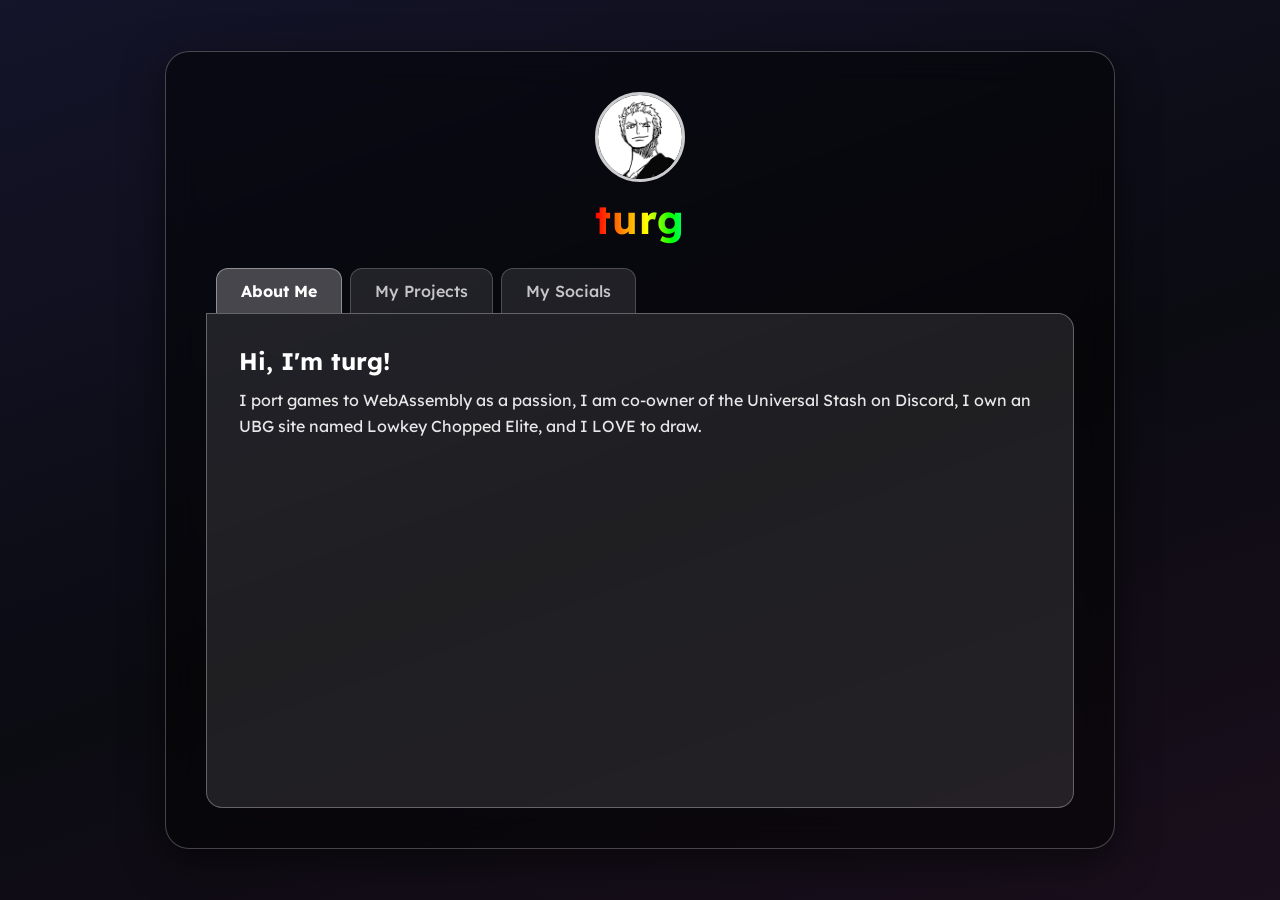
==== index.html @ 81b5893b "tuff bio" ====
<!DOCTYPE html>
<html lang="en">
<head>
  <meta charset="UTF-8">
  <meta name="viewport" content="width=device-width, initial-scale=1.0">
  <title>turg</title>
  <link rel="preconnect" href="https://fonts.googleapis.com">
  <link rel="preconnect" href="https://fonts.gstatic.com" crossorigin>
  <link href="https://fonts.googleapis.com/css2?family=Lexend:wght@400;500;700&display=swap" rel="stylesheet">
  <link rel="icon" href="/images/turg.jpg" type="image/jpeg">
  <link rel="stylesheet" href="style.css">
</head>
<body>

  <video autoplay loop muted playsinline class="bg-video">
    <source src="https://www.image2url.com/r2/default/videos/1787824037300-924594de-0dbc-4b61-9371-f7330ea44771.mp4" type="video/mp4">
    Your browser does not support the video tag.
  </video>

  <main class="glass-card">
    <div class="profile-header">
      <img src="/images/turg.jpg" alt="Avatar" class="avatar">
      <h1 class="username">turg</h1>
    </div>

    <div class="tab-wrapper">
      <nav class="tab-buttons">
        <button class="tab-btn active" onclick="switchTab(event, 'about')">About Me</button>
        <button class="tab-btn" onclick="switchTab(event, 'ports')">My Projects</button>
        <button class="tab-btn" onclick="switchTab(event, 'activity')">My Socials</button>
      </nav>

      <div class="tab-body">
        <section id="about" class="tab-pane active">
          <h2>Hi, I'm turg!</h2>
          <p>I port games to WebAssembly as a passion, I am co-owner of the Universal Stash on Discord, I own an UBG site named Lowkey Chopped Elite, and I LOVE to draw.</p>
        </section>

        <section id="ports" class="tab-pane">
          <div class="ports-grid">
            
            <a href="https://github.com/turg1991/PORTS/tree/main/AntonBlast/" target="_blank" rel="noopener noreferrer" class="port-card">
              <img src="https://truffled.lol/png/games/anton.webp" alt="Icon" class="port-icon">
              <h3>AntonBlast</h3>
              <p>The latest update of AntonBlast ported to web using the VM branch.</p>
            </a>

            <a href="https://lowkeychopped.me" target="_blank" rel="noopener noreferrer" class="port-card">
              <img src="/images/lowkeychoppedlogo.png" alt="Icon" class="port-icon">
              <h3>Lowkey Chopped Elite (W.I.P)</h3>
              <p>An (in-development) unblocked game site with a Scramjet proxy!</p>
            </a>

            <a href="https://github.com/turg1991/PORTS/tree/main/Deltatraveler/" target="_blank" rel="noopener noreferrer" class="port-card">
              <img src="https://cdn2.steamgriddb.com/thumb/a3a312716329ffe0c7d7ecf34a8251b9.jpg" alt="Icon" class="port-icon">
              <h3>Deltatraveler</h3>
              <p>The popular Deltarune fangame by VyletBunni ported to a web browser.</p>
            </a>

            <a href="https://github.com/turg1991/PORTS/tree/main/Omori/" target="_blank" rel="noopener noreferrer" class="port-card">
              <img src="/images/omori.jpg" alt="Icon" class="port-icon">
              <h3>Omori</h3>
              <p>The famous RPG Maker MV game reimplemented into a browser with mod support via OneLoader.</p>
            </a>

          </div>
        </section>

        <section id="activity" class="tab-pane">
          <h2>Social Media:</h2>
          <p>Discord: @turg1991</p>
          <p>Twitter: @turg1991</p>
          <p>YouTube: @turg1985</p>
        </section>
      </div>
    </div>
  </main>

  <script>
    function switchTab(evt, tabId) {
      const activePane = document.querySelector('.tab-pane.active');
      const targetPane = document.getElementById(tabId);
      
      if (activePane === targetPane) return;
      
      document.querySelectorAll('.tab-btn').forEach(btn => btn.classList.remove('active'));
      evt.currentTarget.classList.add('active');

      if (activePane) {
        activePane.classList.remove('active');
        setTimeout(() => {
          targetPane.classList.add('active');
        }, 150);
      } else {
        targetPane.classList.add('active');
      }
    }
  </script>
</body>
</html>
---- style.css ----
﻿* {
  box-sizing: border-box;
  margin: 0;
  padding: 0;
}

body {
  font-family: 'Lexend', sans-serif;
  font-weight: 400;
  min-height: 100vh;
  display: flex;
  justify-content: center;
  align-items: center;
  padding: 2rem;
  overflow-x: hidden;
  position: relative;
  background-color: #0b0b12;
  background-image: linear-gradient(160deg, #14142a 0%, #0b0b12 55%, #1a0f1c 100%);
}

.bg-video {
  position: fixed;
  top: 0;
  left: 0;
  width: 100vw;
  height: 100vh;
  object-fit: cover;
  z-index: 0;
  pointer-events: none;
}

h1, h2, h3, .username {
  font-family: 'Lexend', sans-serif;
  font-weight: 700;
}

.glass-card {
  position: relative;
  z-index: 1;
  width: 100%;
  max-width: 950px;
  min-height: 550px;
  padding: 2.5rem;
  border-radius: 24px;
  background: rgba(0, 0, 0, 0.45);
  backdrop-filter: blur(16px);
  -webkit-backdrop-filter: blur(16px);
  border: 1px solid rgba(255, 255, 255, 0.25);
  box-shadow: 0 12px 40px 0 rgba(0, 0, 0, 0.5);
  color: #ffffff;
  display: flex;
  flex-direction: column;
}

.profile-header {
  display: flex;
  flex-direction: column;
  align-items: center;
  justify-content: center;
  margin-bottom: 1.5rem;
}

.avatar {
  width: 90px;
  height: 90px;
  border-radius: 50%;
  border: 3px solid rgba(255, 255, 255, 0.8);
  margin-bottom: 0.75rem;
}

.username {
  font-size: 2.5rem;
  letter-spacing: 1px;
  text-align: center;
  color: #ffffff;
  display: inline-block;
}

@supports ((background-clip: text) or (-webkit-background-clip: text)) {
  .username {
    background: linear-gradient(90deg, #ff0000, #ff7f00, #ffff00, #00ff00, #00ffff, #0000ff, #8b00ff, #ff0000);
    background-size: 200% auto;
    -webkit-background-clip: text;
    background-clip: text;
    -webkit-text-fill-color: transparent;
    color: transparent;
    animation: rainbowHorizontal 4s linear infinite;
  }
}

@keyframes rainbowHorizontal {
  0% { background-position: 0% center; }
  100% { background-position: 200% center; }
}

.tab-wrapper {
  display: flex;
  flex-direction: column;
  flex-grow: 1;
}

.tab-buttons {
  display: flex;
  gap: 8px;
  padding-left: 10px;
}

.tab-btn {
  font-family: 'Lexend', sans-serif;
  background: rgba(255, 255, 255, 0.1);
  border: 1px solid rgba(255, 255, 255, 0.2);
  border-bottom: none;
  color: rgba(255, 255, 255, 0.75);
  padding: 0.75rem 1.5rem;
  font-size: 1rem;
  font-weight: 500;
  cursor: pointer;
  border-radius: 12px 12px 0 0;
  transition: background 0.2s ease, color 0.2s ease, border-color 0.2s ease;
}

.tab-btn:hover {
  background: rgba(255, 255, 255, 0.25);
  color: #ffffff;
}

.tab-btn.active {
  background: rgba(255, 255, 255, 0.25);
  color: #ffffff;
  border-color: rgba(255, 255, 255, 0.4);
  font-weight: 700;
}

.tab-body {
  background: rgba(255, 255, 255, 0.1);
  border: 1px solid rgba(255, 255, 255, 0.3);
  border-radius: 0 16px 16px 16px;
  padding: 2rem;
  flex-grow: 1;
  display: grid;
  grid-template-columns: 1fr;
  grid-template-rows: 1fr;
}

.tab-pane {
  grid-column: 1;
  grid-row: 1;
  opacity: 0;
  visibility: hidden;
  transform: translateY(6px);
  transition: opacity 0.25s ease, transform 0.25s ease, visibility 0.25s ease;
}

.tab-pane.active {
  opacity: 1;
  visibility: visible;
  transform: translateY(0);
}

.tab-pane h2 {
  margin-bottom: 0.75rem;
}

.tab-pane p {
  line-height: 1.6;
  opacity: 0.9;
  font-weight: 400;
}

.ports-grid {
  display: grid;
  grid-template-columns: repeat(auto-fill, minmax(200px, 1fr));
  gap: 1.25rem;
}

.port-card {
  display: block;
  text-decoration: none;
  color: #ffffff;
  background: rgba(255, 255, 255, 0.12);
  border: 1px solid rgba(255, 255, 255, 0.2);
  border-radius: 14px;
  padding: 1.25rem;
  text-align: center;
  transition: transform 0.2s ease, background 0.2s ease;
}

.port-card:hover {
  transform: translateY(-4px);
  background: rgba(255, 255, 255, 0.25);
}

.port-icon {
  width: 45px;
  height: 45px;
  border-radius: 10px;
  margin-bottom: 0.75rem;
  object-fit: cover;
}

.port-card h3 {
  font-size: 1.1rem;
  margin-bottom: 0.4rem;
}

.port-card p {
  font-size: 0.85rem;
  opacity: 0.85;
  line-height: 1.3;
  font-weight: 400;
}
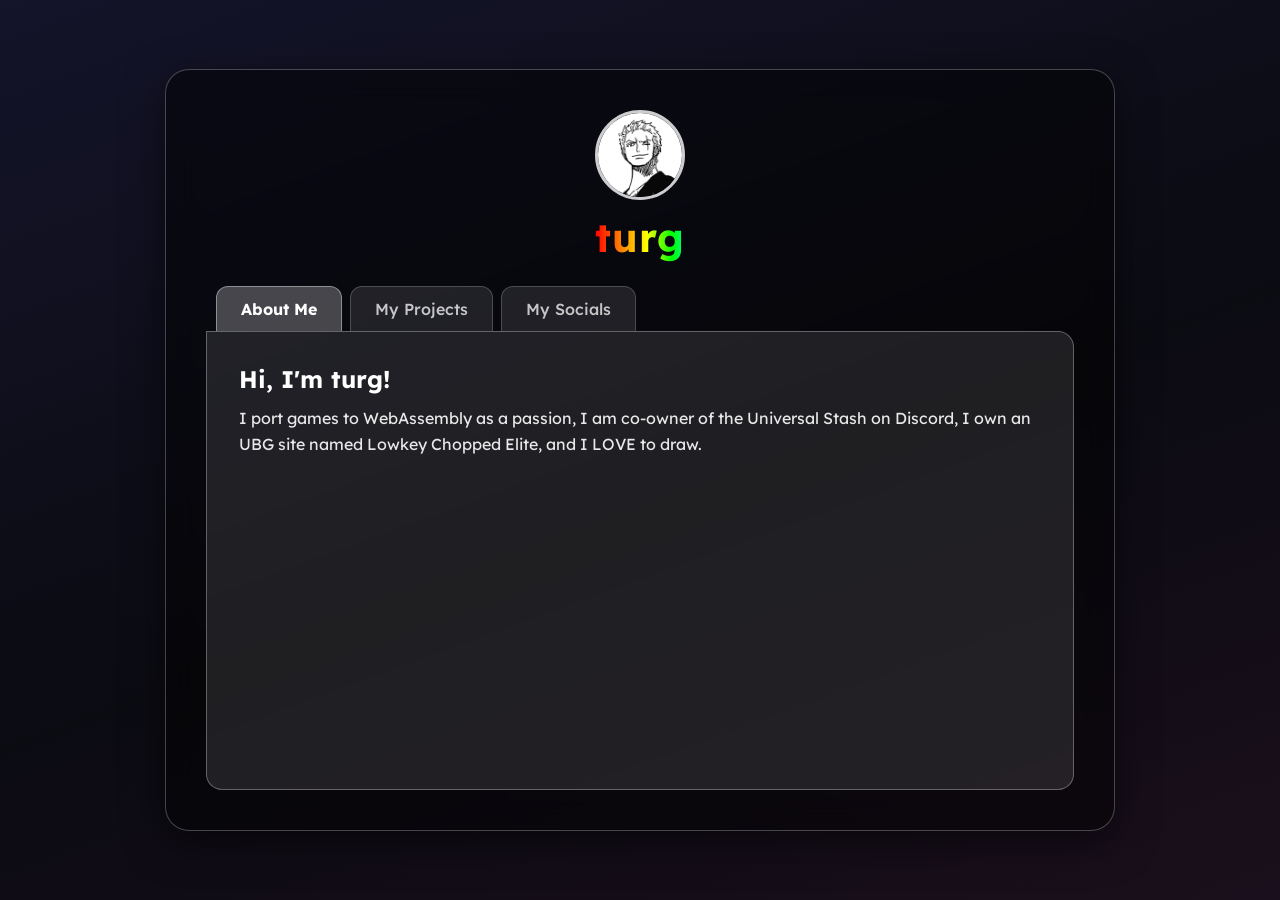
==== commit ed4790be: "replaced omori with click the button" ====
--- a/index.html
+++ b/index.html
@@ -57,10 +57,10 @@
               <p>The popular Deltarune fangame by VyletBunni ported to a web browser.</p>
             </a>
 
-            <a href="https://github.com/turg1991/PORTS/tree/main/Omori/" target="_blank" rel="noopener noreferrer" class="port-card">
-              <img src="/images/omori.jpg" alt="Icon" class="port-icon">
-              <h3>Omori</h3>
-              <p>The famous RPG Maker MV game reimplemented into a browser with mod support via OneLoader.</p>
+            <a href="https://github.com/turg1991/PORTS/tree/main/Click The Button/" target="_blank" rel="noopener noreferrer" class="port-card">
+              <img src="/images/clickthebutton.png" alt="Icon" class="port-icon">
+              <h3>Click The Button</h3>
+              <p>The fun, yet addicting endless clicker ported to a web browser.</p>
             </a>
 
           </div>
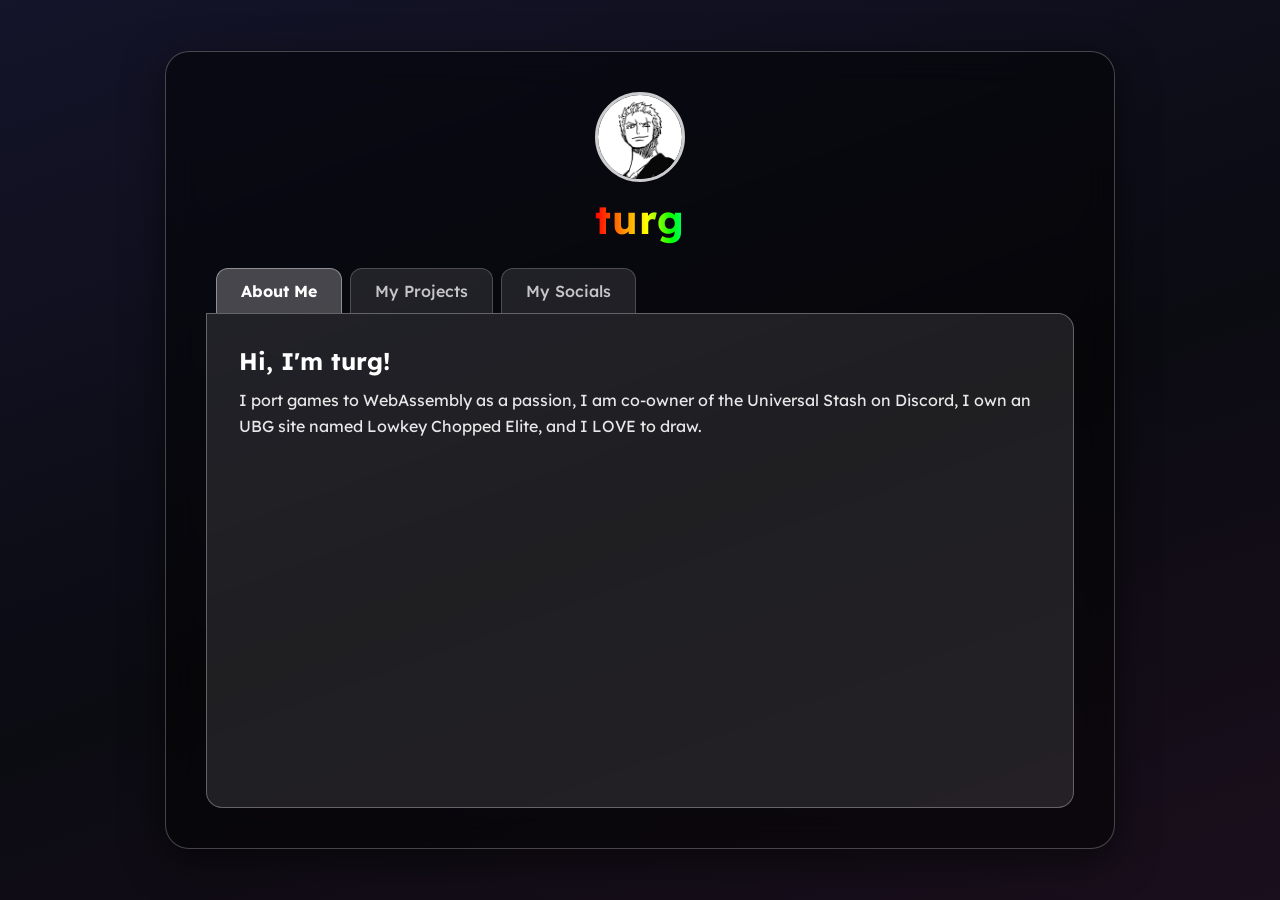
==== commit 2d829228: "added ray3wasm" ====
--- a/index.html
+++ b/index.html
@@ -63,6 +63,12 @@
               <p>The fun, yet addicting endless clicker ported to a web browser.</p>
             </a>
 
+            <a href="https://github.com/turg1991/PORTS/tree/main/Ray3Wasm/" target="_blank" rel="noopener noreferrer" class="port-card">
+              <img src="/images/rayman3.ico" alt="Icon" class="port-icon">
+              <h3>Ray3Wasm</h3>
+              <p>Rayman 3: Hoodlum Havoc ported to Webassembly using web-compiled functions from the Playstation 2 release.</p>
+            </a>
+
           </div>
         </section>
 
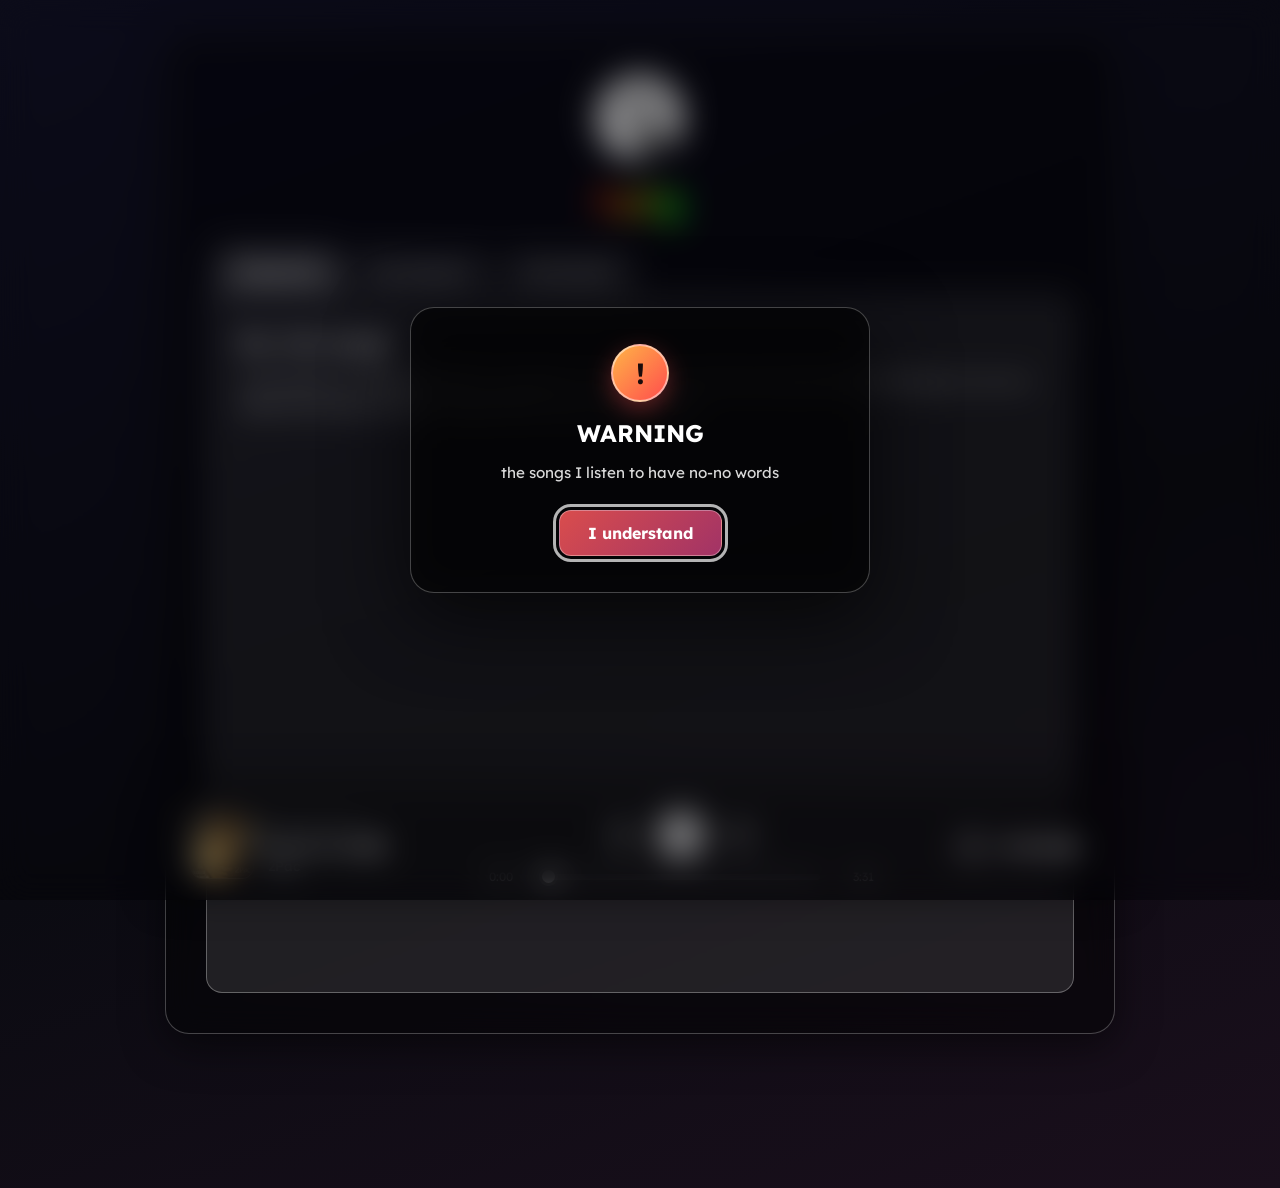
==== commit 58d8eff3: "added twilight monk and music" ====
--- a/index.html
+++ b/index.html
@@ -17,6 +17,7 @@
     Your browser does not support the video tag.
   </video>
 
+  <div class="page-shell" id="site">
   <main class="glass-card">
     <div class="profile-header">
       <img src="/images/turg.jpg" alt="Avatar" class="avatar">
@@ -40,7 +41,7 @@
           <div class="ports-grid">
             
             <a href="https://github.com/turg1991/PORTS/tree/main/AntonBlast/" target="_blank" rel="noopener noreferrer" class="port-card">
-              <img src="https://truffled.lol/png/games/anton.webp" alt="Icon" class="port-icon">
+              <img src="/images/anton.jpg" alt="Icon" class="port-icon">
               <h3>AntonBlast</h3>
               <p>The latest update of AntonBlast ported to web using the VM branch.</p>
             </a>
@@ -66,7 +67,19 @@
             <a href="https://github.com/turg1991/PORTS/tree/main/Ray3Wasm/" target="_blank" rel="noopener noreferrer" class="port-card">
               <img src="/images/rayman3.ico" alt="Icon" class="port-icon">
               <h3>Ray3Wasm</h3>
-              <p>Rayman 3: Hoodlum Havoc ported to Webassembly using web-compiled functions from the Playstation 2 release.</p>
+              <p>Rayman 3: Hoodlum Havoc ported to WebAssembly using web-compiled functions from the Playstation 2 release.</p>
+            </a>
+
+	    <a href="https://github.com/turg1991/PORTS/tree/main/OMORI/" target="_blank" rel="noopener noreferrer" class="port-card">
+              <img src="/images/omori.png" alt="Icon" class="port-icon">
+              <h3>Omori</h3>
+              <p>Omori v1.0.8 ported to WebAssembly with mod support via OneLoader.</p>
+            </a>
+
+            <a href="https://github.com/turg1991/PORTS/tree/main/Twilight Monk/" target="_blank" rel="noopener noreferrer" class="port-card">
+              <img src="/images/twilight monk.jpg" alt="Icon" class="port-icon">
+              <h3>Twilight Monk</h3>
+              <p>Twilight Monk statically recompiled to WebAssembly via UEWASM.</p>
             </a>
 
           </div>
@@ -82,6 +95,58 @@
     </div>
   </main>
 
+  <section class="player-card" aria-label="Music player">
+    <div class="player-main">
+      <div class="now-playing">
+        <img id="coverArt" src="/images/tupac.jpg" alt="Cover art for Hit 'Em Up" class="cover-art" width="64" height="64">
+        <div class="now-playing-text">
+          <span class="player-label">Now playing</span>
+          <h2 class="track-title"><span id="trackTitle">Hit 'Em Up</span> <span class="explicit-badge" title="Explicit content" aria-label="Explicit content">E</span></h2>
+          <p id="trackArtist" class="track-artist">2Pac</p>
+        </div>
+        <div class="equalizer" aria-hidden="true"><span></span><span></span><span></span><span></span></div>
+      </div>
+
+      <div class="player-controls">
+        <div class="transport">
+          <button type="button" class="control-btn" id="prevBtn" aria-label="Previous track">
+            <svg viewBox="0 0 24 24" aria-hidden="true"><path d="M6 5h2v14H6zm3.5 7L19 5v14z"/></svg>
+          </button>
+          <button type="button" class="control-btn play-btn" id="playBtn" aria-label="Play" aria-pressed="false">
+            <svg class="icon-play" viewBox="0 0 24 24" aria-hidden="true"><path d="M8 5v14l11-7z"/></svg>
+            <svg class="icon-pause" viewBox="0 0 24 24" aria-hidden="true"><path d="M7 5h3.5v14H7zm6.5 0H17v14h-3.5z"/></svg>
+          </button>
+          <button type="button" class="control-btn" id="nextBtn" aria-label="Next track">
+            <svg viewBox="0 0 24 24" aria-hidden="true"><path d="M16 5h2v14h-2zM5 5l9.5 7L5 19z"/></svg>
+          </button>
+        </div>
+        <div class="progress-row">
+          <span id="currentTime" class="time">0:00</span>
+          <input type="range" id="seek" class="range seek" min="0" max="100" step="0.1" value="0" aria-label="Seek through track">
+          <span id="duration" class="time">3:31</span>
+        </div>
+      </div>
+
+      <div class="volume-control">
+        <button type="button" class="control-btn" id="muteBtn" aria-label="Mute">
+          <svg class="icon-volume" viewBox="0 0 24 24" aria-hidden="true"><path d="M4 9v6h4l5 4V5L8 9H4zm12.5 3a4.5 4.5 0 0 0-2.5-4v8a4.5 4.5 0 0 0 2.5-4zM14 3.2v2.1a7 7 0 0 1 0 13.4v2.1a9 9 0 0 0 0-17.6z"/></svg>
+          <svg class="icon-muted" viewBox="0 0 24 24" aria-hidden="true"><path d="M4 9v6h4l5 4V5L8 9H4zm13.6 3 2.2-2.2-1.4-1.4-2.2 2.2-2.2-2.2-1.4 1.4 2.2 2.2-2.2 2.2 1.4 1.4 2.2-2.2 2.2 2.2 1.4-1.4z"/></svg>
+        </button>
+        <input type="range" id="volume" class="range volume" min="0" max="1" step="0.01" value="0.8" aria-label="Volume">
+      </div>
+    </div>
+  </section>
+  </div>
+
+  <div class="explicit-overlay" id="explicitOverlay">
+    <div class="explicit-card" role="alertdialog" aria-modal="true" aria-labelledby="explicitTitle" aria-describedby="explicitText">
+      <div class="warning-icon" aria-hidden="true">!</div>
+      <h2 id="explicitTitle">WARNING</h2>
+      <p id="explicitText">the songs I listen to have no-no words</p>
+      <button type="button" class="warning-btn" id="warningAck">I understand</button>
+    </div>
+  </div>
+
   <script>
     function switchTab(evt, tabId) {
       const activePane = document.querySelector('.tab-pane.active');
@@ -101,6 +166,238 @@
         targetPane.classList.add('active');
       }
     }
+
+    (function initMusicPlayer() {
+
+      const tracks = [
+        {
+          title: "Hit 'Em Up",
+          artist: '2Pac',
+          src: "/music/Hit 'Em Up - 2Pac.mp3",
+          cover: '/images/tupac.jpg',
+          duration: 211.5
+        },
+        {
+          title: 'Mrs. Jackson',
+          artist: 'Outkast',
+          src: '/music/Mrs. Jackson - Outkast.mp3',
+          cover: '/images/outkast.jpg',
+          duration: 241.596
+        }
+      ];
+
+      const audio = new Audio();
+      audio.preload = 'metadata';
+
+      const player = document.querySelector('.player-card');
+      const coverArt = document.getElementById('coverArt');
+      const trackTitle = document.getElementById('trackTitle');
+      const trackArtist = document.getElementById('trackArtist');
+      const playBtn = document.getElementById('playBtn');
+      const prevBtn = document.getElementById('prevBtn');
+      const nextBtn = document.getElementById('nextBtn');
+      const muteBtn = document.getElementById('muteBtn');
+      const seek = document.getElementById('seek');
+      const volume = document.getElementById('volume');
+      const currentTimeEl = document.getElementById('currentTime');
+      const durationEl = document.getElementById('duration');
+      const overlay = document.getElementById('explicitOverlay');
+      const warningAck = document.getElementById('warningAck');
+      const site = document.getElementById('site');
+
+      const objectUrls = new Map();
+      let currentIndex = 0;
+      let loadToken = 0;
+      let pendingPlay = false;
+      let warningOpen = true;
+
+      function formatTime(seconds) {
+        if (!Number.isFinite(seconds) || seconds < 0) return '0:00';
+        const total = Math.floor(seconds);
+        return Math.floor(total / 60) + ':' + String(total % 60).padStart(2, '0');
+      }
+
+      function paintRange(input) {
+        const min = Number(input.min) || 0;
+        const max = Number(input.max) || 100;
+        const pct = max === min ? 0 : ((Number(input.value) - min) / (max - min)) * 100;
+        input.style.setProperty('--fill', pct + '%');
+      }
+
+      // Loading the mp3 as a blob makes seeking work even on servers that
+      // ignore Range requests (which would otherwise reset currentTime to 0).
+      async function getTrackSource(track) {
+        if (objectUrls.has(track.src)) return objectUrls.get(track.src);
+        const url = encodeURI(track.src);
+        try {
+          const response = await fetch(url);
+          if (!response.ok) throw new Error('HTTP ' + response.status);
+          const blobUrl = URL.createObjectURL(await response.blob());
+          objectUrls.set(track.src, blobUrl);
+          return blobUrl;
+        } catch (error) {
+          return url;
+        }
+      }
+
+      function updateTrackUI() {
+        const track = tracks[currentIndex];
+        coverArt.src = track.cover;
+        coverArt.alt = 'Cover art for ' + track.title + ' by ' + track.artist;
+        trackTitle.textContent = track.title;
+        trackArtist.textContent = track.artist;
+        durationEl.textContent = formatTime(track.duration);
+      }
+
+      function setPlayingUI(isPlaying) {
+        player.classList.toggle('is-playing', isPlaying);
+        playBtn.setAttribute('aria-label', isPlaying ? 'Pause' : 'Play');
+        playBtn.setAttribute('aria-pressed', String(isPlaying));
+      }
+
+      function play() {
+        if (warningOpen) {
+          pendingPlay = false;
+          return;
+        }
+        if (!audio.src) {
+          pendingPlay = true;
+          return;
+        }
+        pendingPlay = false;
+        const result = audio.play();
+        if (result && typeof result.catch === 'function') {
+          result.catch(function () { setPlayingUI(false); });
+        }
+      }
+
+      function togglePlay() {
+        if (audio.paused) play();
+        else {
+          pendingPlay = false;
+          audio.pause();
+        }
+      }
+
+      async function loadTrack(index, autoplay) {
+        const token = ++loadToken;
+        currentIndex = (index + tracks.length) % tracks.length;
+        const track = tracks[currentIndex];
+        updateTrackUI();
+        seek.value = 0;
+        paintRange(seek);
+        currentTimeEl.textContent = '0:00';
+        setPlayingUI(false);
+        pendingPlay = autoplay;
+
+        const source = await getTrackSource(track);
+        if (token !== loadToken) return;
+        audio.src = source;
+        audio.load();
+        if (pendingPlay) play();
+      }
+
+      function closeWarning() {
+        if (!warningOpen) return;
+        warningOpen = false;
+        overlay.classList.add('closed');
+        overlay.setAttribute('aria-hidden', 'true');
+        document.body.classList.remove('warning-open');
+        site.inert = false;
+        site.removeAttribute('aria-hidden');
+        play();
+        playBtn.focus();
+      }
+
+      // Keep the fixed bar's height in sync so page content never hides behind it.
+      function syncPlayerHeight() {
+        document.documentElement.style.setProperty('--player-height', player.offsetHeight + 'px');
+      }
+      if (window.ResizeObserver) {
+        new ResizeObserver(syncPlayerHeight).observe(player);
+      } else {
+        window.addEventListener('resize', syncPlayerHeight);
+      }
+      syncPlayerHeight();
+
+      // Build UI and apply the measured durations before metadata arrives.
+      loadTrack(0, false);
+      tracks.slice(1).forEach(getTrackSource);
+      audio.volume = Number(volume.value);
+      paintRange(volume);
+      paintRange(seek);
+
+      audio.addEventListener('loadedmetadata', function () {
+        if (!Number.isFinite(audio.duration)) return;
+        tracks[currentIndex].duration = audio.duration;
+        updateTrackUI();
+      });
+
+      audio.addEventListener('timeupdate', function () {
+        const duration = audio.duration || tracks[currentIndex].duration;
+        seek.value = duration > 0 ? (audio.currentTime / duration) * 100 : 0;
+        paintRange(seek);
+        currentTimeEl.textContent = formatTime(audio.currentTime);
+      });
+
+      audio.addEventListener('play', function () { setPlayingUI(true); });
+      audio.addEventListener('pause', function () { setPlayingUI(false); });
+      audio.addEventListener('ended', function () { loadTrack(currentIndex + 1, true); });
+
+      audio.addEventListener('volumechange', function () {
+        const silent = audio.muted || audio.volume === 0;
+        player.classList.toggle('is-muted', silent);
+        muteBtn.setAttribute('aria-label', silent ? 'Unmute' : 'Mute');
+      });
+
+      playBtn.addEventListener('click', togglePlay);
+      prevBtn.addEventListener('click', function () { loadTrack(currentIndex - 1, true); });
+      nextBtn.addEventListener('click', function () { loadTrack(currentIndex + 1, true); });
+
+      seek.addEventListener('input', function () {
+        const duration = audio.duration || tracks[currentIndex].duration;
+        if (Number.isFinite(duration) && duration > 0) {
+          audio.currentTime = (Number(seek.value) / 100) * duration;
+          currentTimeEl.textContent = formatTime(audio.currentTime);
+        }
+        paintRange(seek);
+      });
+
+      volume.addEventListener('input', function () {
+        audio.volume = Number(volume.value);
+        audio.muted = false;
+        paintRange(volume);
+      });
+
+      muteBtn.addEventListener('click', function () {
+        if (audio.muted || audio.volume === 0) {
+          audio.muted = false;
+          if (audio.volume === 0) {
+            volume.value = 0.8;
+            audio.volume = 0.8;
+            paintRange(volume);
+          }
+        } else {
+          audio.muted = true;
+        }
+      });
+
+      warningAck.addEventListener('click', closeWarning);
+      document.addEventListener('keydown', function (event) {
+        if (event.key === 'Escape' && warningOpen) {
+          closeWarning();
+        } else if (event.code === 'Space' && !warningOpen && event.target === document.body) {
+          event.preventDefault();
+          togglePlay();
+        }
+      });
+
+      // Keep the site inert until the explicit-content notice is acknowledged.
+      document.body.classList.add('warning-open');
+      site.inert = true;
+      site.setAttribute('aria-hidden', 'true');
+      warningAck.focus();
+    })();
   </script>
 </body>
 </html>
--- a/style.css
+++ b/style.css
@@ -4,14 +4,19 @@
   padding: 0;
 }
 
+body.warning-open {
+  overflow: hidden;
+}
+
 body {
   font-family: 'Lexend', sans-serif;
   font-weight: 400;
   min-height: 100vh;
   display: flex;
   justify-content: center;
-  align-items: center;
+  align-items: flex-start;
   padding: 2rem;
+  padding-bottom: calc(3rem + var(--player-height, 130px));
   overflow-x: hidden;
   position: relative;
   background-color: #0b0b12;
@@ -32,6 +37,14 @@
 h1, h2, h3, .username {
   font-family: 'Lexend', sans-serif;
   font-weight: 700;
+}
+
+.page-shell {
+  width: 100%;
+  max-width: 950px;
+  display: flex;
+  flex-direction: column;
+  gap: 1rem;
 }
 
 .glass-card {
@@ -209,3 +222,408 @@
   line-height: 1.3;
   font-weight: 400;
 }
+
+/* ---------- Music player ---------- */
+
+.player-card {
+  position: fixed;
+  bottom: 0;
+  left: 50%;
+  transform: translateX(-50%);
+  z-index: 20;
+  width: min(950px, calc(100% - 2rem));
+  padding: 1rem 1.5rem;
+  border-radius: 24px 24px 0 0;
+  background: rgba(0, 0, 0, 0.38);
+  backdrop-filter: blur(14px);
+  -webkit-backdrop-filter: blur(14px);
+  border: 1px solid rgba(255, 255, 255, 0.25);
+  border-bottom: none;
+  box-shadow: 0 -8px 40px 0 rgba(0, 0, 0, 0.5);
+  color: #ffffff;
+}
+
+.player-main {
+  display: grid;
+  grid-template-columns: minmax(190px, 1fr) minmax(300px, 1.4fr) minmax(130px, 0.7fr);
+  align-items: center;
+  gap: 1.5rem;
+}
+
+.now-playing {
+  display: flex;
+  align-items: center;
+  gap: 0.9rem;
+  min-width: 0;
+}
+
+.cover-art {
+  width: 64px;
+  height: 64px;
+  flex: none;
+  border-radius: 12px;
+  object-fit: cover;
+  border: 1px solid rgba(255, 255, 255, 0.3);
+  box-shadow: 0 6px 18px rgba(0, 0, 0, 0.45);
+  transition: box-shadow 0.3s ease;
+}
+
+.player-card.is-playing .cover-art {
+  box-shadow: 0 0 22px rgba(255, 255, 255, 0.3);
+}
+
+.now-playing-text {
+  min-width: 0;
+}
+
+.player-label {
+  display: block;
+  margin-bottom: 0.2rem;
+  font-size: 0.62rem;
+  font-weight: 700;
+  letter-spacing: 0.14em;
+  text-transform: uppercase;
+  color: rgba(255, 255, 255, 0.55);
+}
+
+.track-title {
+  display: flex;
+  align-items: center;
+  gap: 0.4rem;
+  font-size: 1.05rem;
+  white-space: nowrap;
+  overflow: hidden;
+  text-overflow: ellipsis;
+}
+
+#trackTitle {
+  min-width: 0;
+  overflow: hidden;
+  white-space: nowrap;
+  text-overflow: ellipsis;
+}
+
+.explicit-badge {
+  display: inline-grid;
+  place-items: center;
+  flex: none;
+  width: 17px;
+  height: 17px;
+  border-radius: 4px;
+  background: rgba(255, 255, 255, 0.85);
+  color: #1a0a12;
+  font-size: 0.68rem;
+  font-weight: 700;
+}
+
+.now-playing-text .track-artist {
+  font-size: 0.85rem;
+}
+
+.now-playing-text .track-artist,
+.track-title {
+  overflow: hidden;
+  white-space: nowrap;
+  text-overflow: ellipsis;
+}
+
+.equalizer {
+  display: flex;
+  align-items: flex-end;
+  gap: 3px;
+  height: 18px;
+  margin-left: auto;
+  opacity: 0;
+  transition: opacity 0.2s ease;
+}
+
+.player-card.is-playing .equalizer {
+  opacity: 1;
+}
+
+.equalizer span {
+  width: 3px;
+  height: 30%;
+  border-radius: 3px;
+  background: linear-gradient(180deg, #ff8a8a, #c77dff);
+}
+
+.player-card.is-playing .equalizer span {
+  animation: equalize 900ms ease-in-out infinite alternate;
+}
+
+.equalizer span:nth-child(2) { animation-delay: 180ms; }
+.equalizer span:nth-child(3) { animation-delay: 360ms; }
+.equalizer span:nth-child(4) { animation-delay: 90ms; }
+
+@keyframes equalize {
+  from { height: 25%; }
+  to { height: 100%; }
+}
+
+.player-controls {
+  display: flex;
+  flex-direction: column;
+  gap: 0.65rem;
+  min-width: 0;
+}
+
+.transport {
+  display: flex;
+  align-items: center;
+  justify-content: center;
+  gap: 1rem;
+}
+
+.control-btn {
+  display: grid;
+  place-items: center;
+  width: 38px;
+  height: 38px;
+  flex: none;
+  padding: 0;
+  border-radius: 50%;
+  background: rgba(255, 255, 255, 0.1);
+  border: 1px solid rgba(255, 255, 255, 0.2);
+  color: #ffffff;
+  cursor: pointer;
+  transition: background 0.2s ease, transform 0.2s ease, border-color 0.2s ease;
+}
+
+.control-btn:hover {
+  background: rgba(255, 255, 255, 0.25);
+  border-color: rgba(255, 255, 255, 0.4);
+  transform: translateY(-2px);
+}
+
+.control-btn svg {
+  width: 18px;
+  height: 18px;
+  fill: currentColor;
+}
+
+.play-btn {
+  width: 48px;
+  height: 48px;
+  background: rgba(255, 255, 255, 0.9);
+  border-color: transparent;
+  color: #12121c;
+}
+
+.play-btn:hover {
+  background: #ffffff;
+}
+
+.play-btn svg {
+  width: 22px;
+  height: 22px;
+}
+
+.icon-pause,
+.icon-muted {
+  display: none;
+}
+
+.player-card.is-playing .icon-play { display: none; }
+.player-card.is-playing .icon-pause { display: block; }
+.player-card.is-muted .icon-volume { display: none; }
+.player-card.is-muted .icon-muted { display: block; }
+
+.progress-row {
+  display: flex;
+  align-items: center;
+  gap: 0.75rem;
+}
+
+.time {
+  min-width: 2.6rem;
+  font-size: 0.75rem;
+  font-variant-numeric: tabular-nums;
+  color: rgba(255, 255, 255, 0.7);
+}
+
+.time:last-child {
+  text-align: right;
+}
+
+.range {
+  -webkit-appearance: none;
+  appearance: none;
+  width: 100%;
+  height: 6px;
+  border-radius: 999px;
+  outline: none;
+  cursor: pointer;
+  background: linear-gradient(90deg,
+    #ffffff 0%,
+    #ffffff var(--fill, 0%),
+    rgba(255, 255, 255, 0.2) var(--fill, 0%),
+    rgba(255, 255, 255, 0.2) 100%);
+}
+
+.range::-webkit-slider-thumb {
+  -webkit-appearance: none;
+  appearance: none;
+  width: 13px;
+  height: 13px;
+  border: none;
+  border-radius: 50%;
+  background: #ffffff;
+  box-shadow: 0 0 0 3px rgba(255, 255, 255, 0.15);
+}
+
+.range::-moz-range-thumb {
+  width: 13px;
+  height: 13px;
+  border: none;
+  border-radius: 50%;
+  background: #ffffff;
+  box-shadow: 0 0 0 3px rgba(255, 255, 255, 0.15);
+}
+
+.range:focus-visible {
+  box-shadow: 0 0 0 3px rgba(255, 255, 255, 0.3);
+}
+
+.seek {
+  flex: 1;
+  min-width: 0;
+}
+
+.volume-control {
+  display: flex;
+  align-items: center;
+  justify-content: flex-end;
+  gap: 0.6rem;
+}
+
+.volume {
+  width: 90px;
+}
+
+/* ---------- Explicit content warning ---------- */
+
+.explicit-overlay {
+  position: fixed;
+  inset: 0;
+  z-index: 100;
+  display: grid;
+  place-items: center;
+  padding: 1.5rem;
+  background: rgba(3, 3, 8, 0.45);
+  backdrop-filter: blur(16px);
+  -webkit-backdrop-filter: blur(16px);
+  opacity: 1;
+  visibility: visible;
+  transition: opacity 0.35s ease, visibility 0.35s ease;
+}
+
+.explicit-overlay.closed {
+  opacity: 0;
+  visibility: hidden;
+  pointer-events: none;
+}
+
+.explicit-card {
+  width: 100%;
+  max-width: 460px;
+  padding: 2.25rem 2rem;
+  border-radius: 24px;
+  background: rgba(0, 0, 0, 0.55);
+  backdrop-filter: blur(20px);
+  -webkit-backdrop-filter: blur(20px);
+  border: 1px solid rgba(255, 255, 255, 0.25);
+  box-shadow: 0 24px 80px 0 rgba(0, 0, 0, 0.65);
+  color: #ffffff;
+  text-align: center;
+  animation: warningIn 0.35s ease-out;
+}
+
+@keyframes warningIn {
+  from { opacity: 0; transform: translateY(12px) scale(0.97); }
+  to { opacity: 1; transform: translateY(0) scale(1); }
+}
+
+.warning-icon {
+  display: grid;
+  place-items: center;
+  width: 58px;
+  height: 58px;
+  margin: 0 auto 1rem;
+  border-radius: 50%;
+  background: linear-gradient(135deg, #ffb347, #ff4d4d);
+  border: 2px solid rgba(255, 255, 255, 0.5);
+  box-shadow: 0 8px 24px rgba(255, 77, 77, 0.35);
+  color: #1a0b0b;
+  font-size: 1.8rem;
+  font-weight: 700;
+}
+
+.explicit-card h2 {
+  margin-bottom: 0.75rem;
+  font-size: 1.5rem;
+}
+
+.explicit-card p {
+  margin-bottom: 1.5rem;
+  font-size: 0.95rem;
+  line-height: 1.65;
+  opacity: 0.85;
+}
+
+.warning-btn {
+  padding: 0.75rem 1.75rem;
+  border-radius: 12px;
+  background: linear-gradient(135deg, rgba(255, 90, 90, 0.85), rgba(190, 60, 120, 0.85));
+  border: 1px solid rgba(255, 255, 255, 0.35);
+  color: #ffffff;
+  font-family: inherit;
+  font-size: 1rem;
+  font-weight: 700;
+  cursor: pointer;
+  transition: transform 0.2s ease, box-shadow 0.2s ease, filter 0.2s ease;
+}
+
+.warning-btn:hover {
+  transform: translateY(-2px);
+  filter: brightness(1.1);
+  box-shadow: 0 10px 24px rgba(255, 80, 80, 0.3);
+}
+
+.warning-btn:focus-visible {
+  outline: 3px solid rgba(255, 255, 255, 0.7);
+  outline-offset: 3px;
+}
+
+@media (max-width: 760px) {
+  body {
+    padding: 1rem;
+    padding-bottom: calc(2rem + var(--player-height, 260px));
+  }
+
+  .glass-card {
+    min-height: 0;
+    padding: 1.5rem;
+  }
+
+  .player-main {
+    grid-template-columns: 1fr;
+    gap: 1rem;
+  }
+
+  .volume-control {
+    justify-content: flex-start;
+  }
+
+  .volume {
+    flex: 1;
+  }
+}
+
+@media (prefers-reduced-motion: reduce) {
+  .username,
+  .explicit-card,
+  .player-card.is-playing .equalizer span {
+    animation: none;
+  }
+}
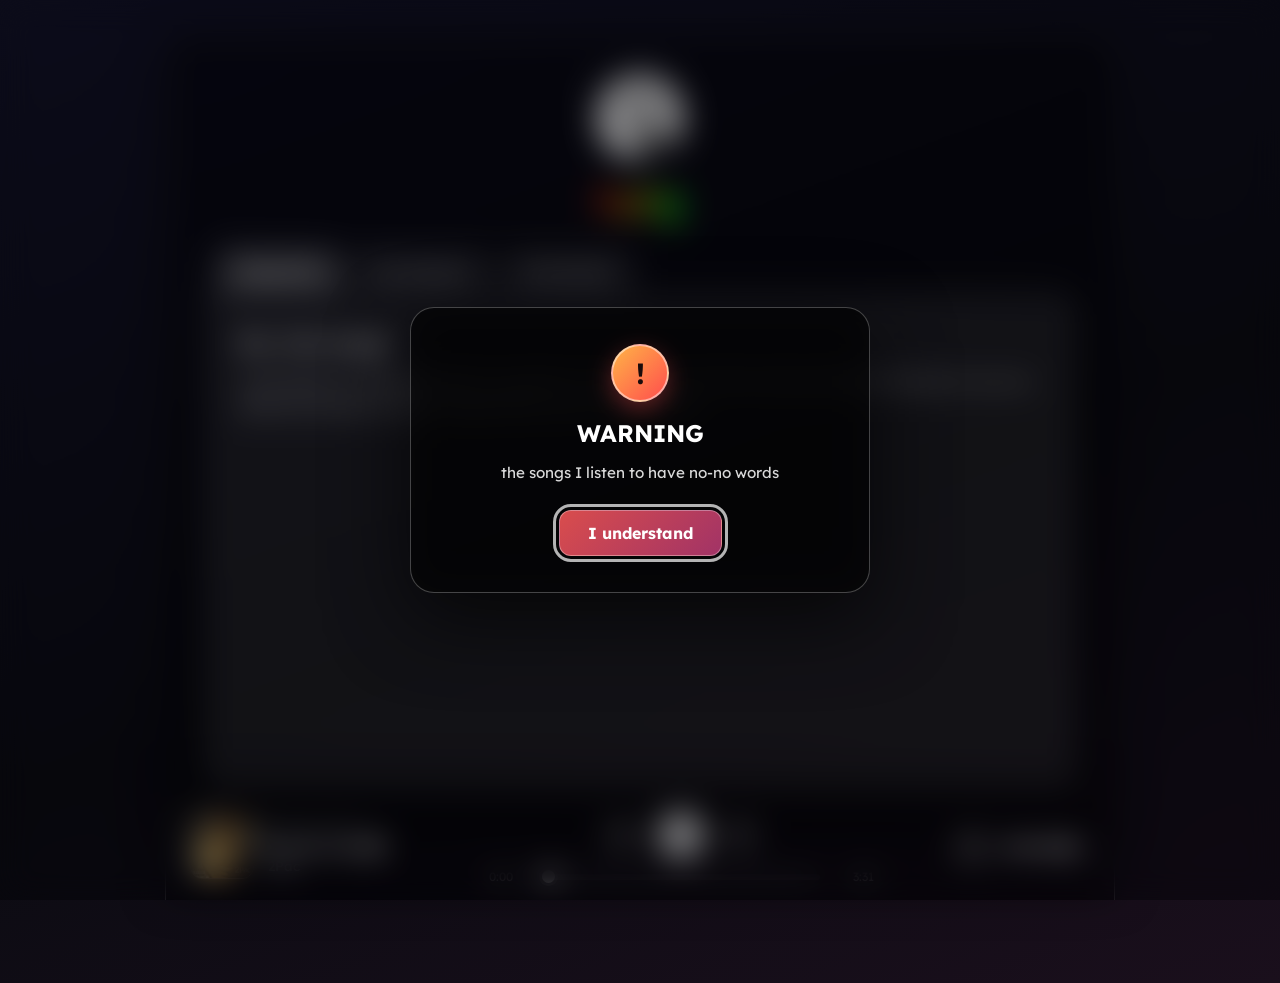
==== commit eff4827c: "remove deltatraveler" ====
--- a/index.html
+++ b/index.html
@@ -50,12 +50,6 @@
               <img src="/images/lowkeychoppedlogo.png" alt="Icon" class="port-icon">
               <h3>Lowkey Chopped Elite (W.I.P)</h3>
               <p>An (in-development) unblocked game site with a Scramjet proxy!</p>
-            </a>
-
-            <a href="https://github.com/turg1991/PORTS/tree/main/Deltatraveler/" target="_blank" rel="noopener noreferrer" class="port-card">
-              <img src="https://cdn2.steamgriddb.com/thumb/a3a312716329ffe0c7d7ecf34a8251b9.jpg" alt="Icon" class="port-icon">
-              <h3>Deltatraveler</h3>
-              <p>The popular Deltarune fangame by VyletBunni ported to a web browser.</p>
             </a>
 
             <a href="https://github.com/turg1991/PORTS/tree/main/Click The Button/" target="_blank" rel="noopener noreferrer" class="port-card">
